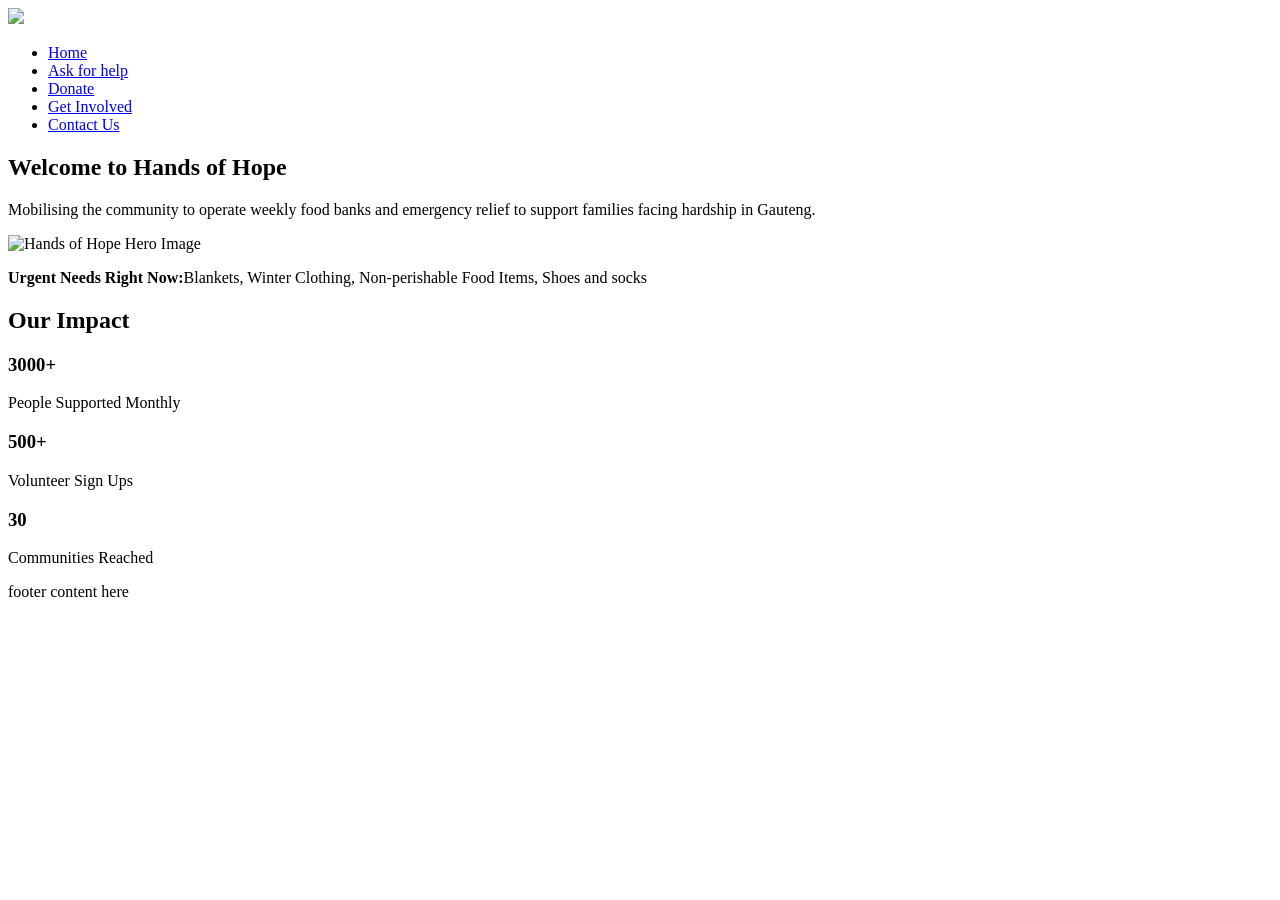
==== index.html @ ae98edb7 "content added to indec.html" ====
<!DOCTYPE html>
<html lang="en">
<head>
    <meta charset="UTF-8">
    <meta name="viewport" content="width=device-width, initial-scale=1.0">
    <title>Hands of Hope | Home</title>

    <!-- CSS link -->
    <link rel="stylesheet" href="css/styles.css">
</head>
<body>

    <!-- Header -->
    <header class="header">
        <div class="logo">
            <img src="images/hands-of-hope-logo.png">
        </div>
        <!-- Navigation menu -->
        <nav>
            <ul>
                <li><a href="index.html" class="active">Home</a></li>
                <li><a href="help.html">Ask for help</a></li>
                <li><a href="donate.html">Donate</a></li>
                <li><a href="volunteer.html">Get Involved</a></li>
                <li><a href="contact.html">Contact Us</a></li>
            </ul>
        </nav>
    </div>
    </header>

    <!-- Main Content Area -->
    <section class="main-content">
        <div class="hero-content">
            <h1>Welcome to Hands of Hope</h1>
            <p>Mobilising the community to operate weekly food banks and emergency relief to support families facing hardship in Gauteng.</p>
        </div>

        <!--Hero Image Placeholder-->
        <div class="hero-image">
            <pictures>
                <source srcset="images/hero-image.webp" type="image/webp">
                <img src="images/hero-image.jpg" alt="Hands of Hope Hero Image">
            </pictures>
        </div>
    </section> 

        <!-- Urgent needs section -->
        <section class="urgent-needs">
            <p><strong>Urgent Needs Right Now:</strong>Blankets, Winter Clothing, Non-perishable Food Items, Shoes and socks</p>
        </section>

        <!-- Target section with statistics -->
        <section class="statistics-section">
            <h2>Our Impact</h2>
            <div class="statistics-grid">
                <div class="stat-card">
                    <h3>3000+</h3>
                    <p>People Supported Monthly</p>
                </div>
                <div class="stat-card">
                    <h3>500+</h3>
                    <p>Volunteer Sign Ups</p>
                </div>
                <div class="stat-card">
                    <h3>30</h3>
                    <p>Communities Reached</p>
                </div>
            </div>
        </section>
    </main>

    <!-- Footer section -->
    <footer>
        <p>footer content here</p>
    </footer>
</body>
</html>
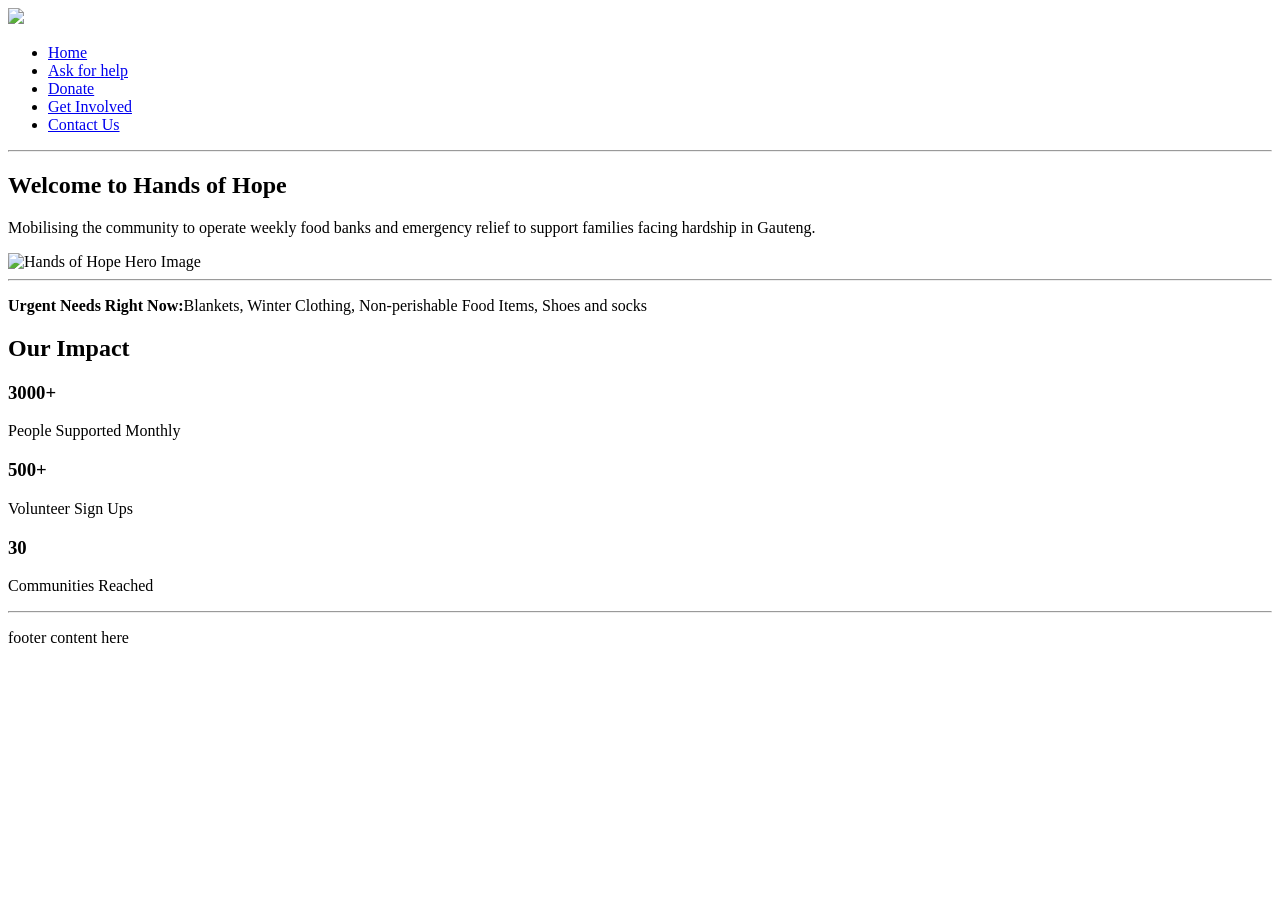
==== commit 77f0515b: "content added to donate.html" ====
--- a/index.html
+++ b/index.html
@@ -17,7 +17,7 @@
         </div>
         <!-- Navigation menu -->
         <nav>
-            <ul>
+            <ul class="nav-menu">
                 <li><a href="index.html" class="active">Home</a></li>
                 <li><a href="help.html">Ask for help</a></li>
                 <li><a href="donate.html">Donate</a></li>
@@ -27,6 +27,8 @@
         </nav>
     </div>
     </header>
+
+    <hr>
 
     <!-- Main Content Area -->
     <section class="main-content">
@@ -43,6 +45,8 @@
             </pictures>
         </div>
     </section> 
+
+    <hr>
 
         <!-- Urgent needs section -->
         <section class="urgent-needs">
@@ -69,6 +73,8 @@
         </section>
     </main>
 
+    <hr>
+
     <!-- Footer section -->
     <footer>
         <p>footer content here</p>
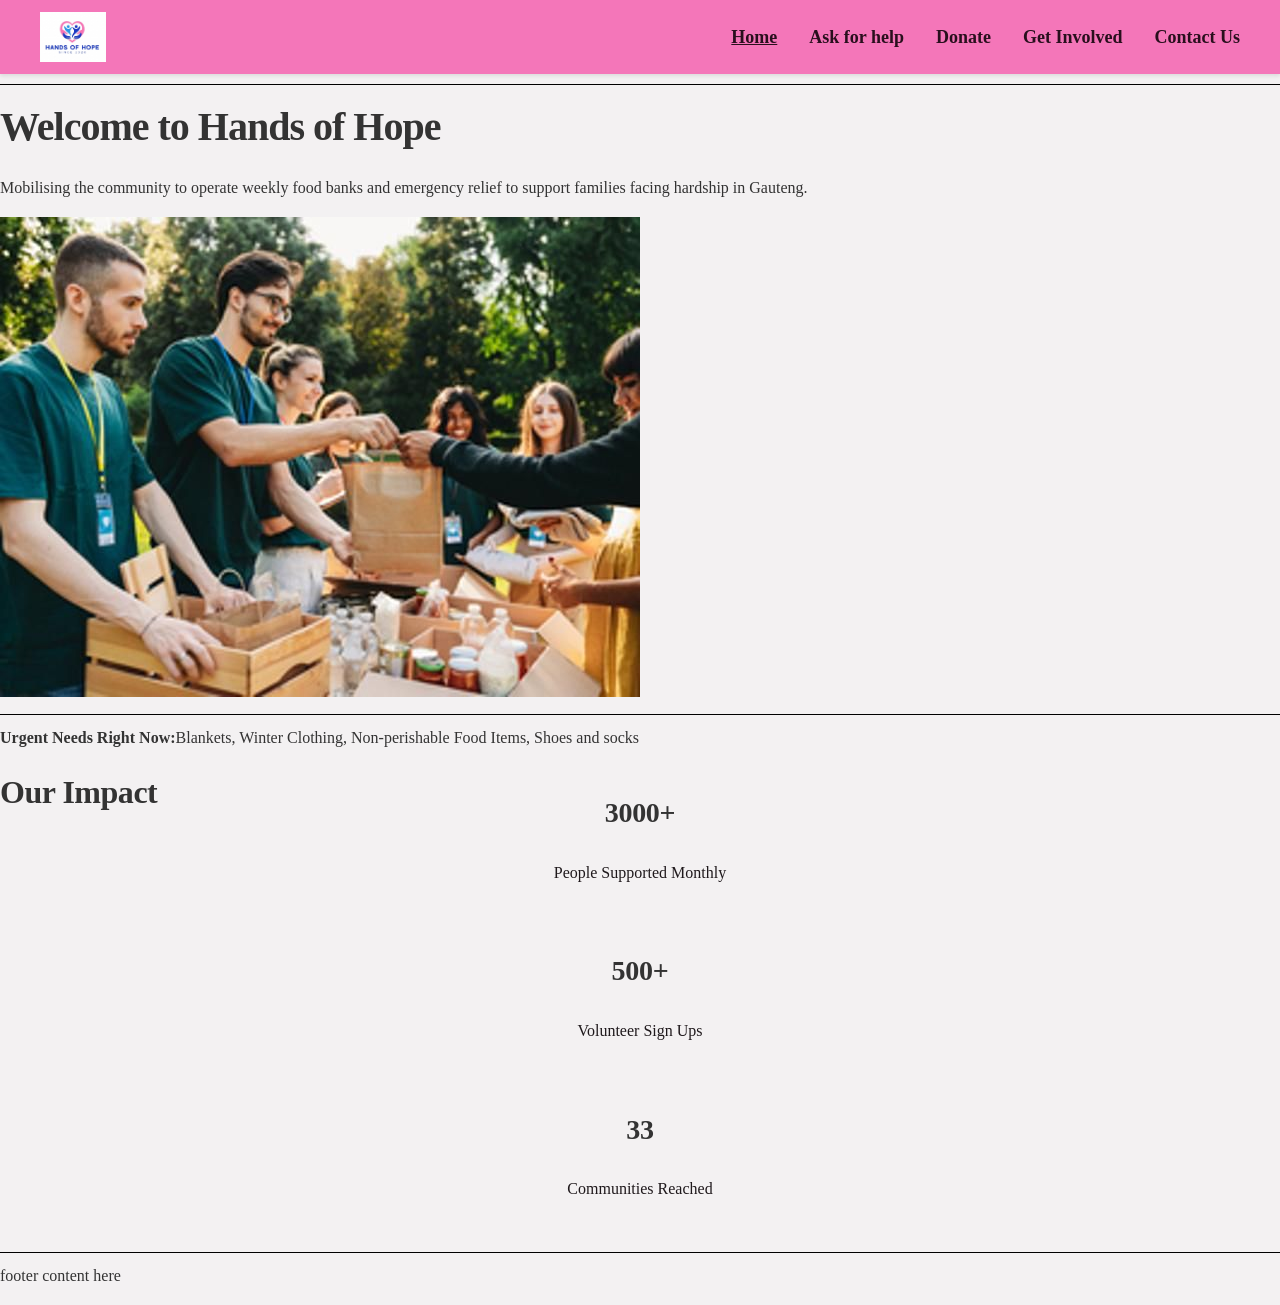
==== commit 6ee77ebe: "proper navigation layout added on all pages" ====
--- a/index.html
+++ b/index.html
@@ -6,14 +6,17 @@
     <title>Hands of Hope | Home</title>
 
     <!-- CSS link -->
-    <link rel="stylesheet" href="css/styles.css">
+    <link rel="stylesheet" href="css/style.css">
 </head>
 <body>
 
     <!-- Header -->
-    <header class="header">
-        <div class="logo">
-            <img src="images/hands-of-hope-logo.png">
+    <header class="site-header">
+        <div class="nav-container">
+            <div class="logo">
+                <a href="index.html">
+                    <img src="images/Hands of Hope Logo.jpg">
+                </a>
         </div>
         <!-- Navigation menu -->
         <nav>
@@ -40,8 +43,7 @@
         <!--Hero Image Placeholder-->
         <div class="hero-image">
             <pictures>
-                <source srcset="images/hero-image.webp" type="image/webp">
-                <img src="images/hero-image.jpg" alt="Hands of Hope Hero Image">
+                <img src="images/HOH Hero Image.jpg" alt="Hands of Hope Hero Image">
             </pictures>
         </div>
     </section> 
@@ -66,7 +68,7 @@
                     <p>Volunteer Sign Ups</p>
                 </div>
                 <div class="stat-card">
-                    <h3>30</h3>
+                    <h3>33</h3>
                     <p>Communities Reached</p>
                 </div>
             </div>
--- a/css/style.css
+++ b/css/style.css
@@ -0,0 +1,306 @@
+/* Custom Variables */
+:root {
+  --primary-color: #F476b9;
+  --colour-on-primary: #290F1D;
+  --secondary-color: #C9B0BE;
+  --colour-on-secondary: #1F191C;
+  --accent-color: #2C82F2;
+  --colour-on-accent: #0E1A2A;
+  --color-bg: #F3F1F2;
+  --colour-on-bg: #1D1C1B;
+  --colour-surface: #FAFAFA;
+  --colour-on-surface: #1C1C1C;
+  --card-bg: #FAFAFA;
+  --text-main: #333333;
+  --text-muted: #666666;
+  --border-color: #000000;
+  --focus-ring: #2980b9;
+}
+
+
+*{
+  margin: 0;
+  padding: 0;
+  box-sizing: border-box;
+}
+
+/*Body Styles*/
+body {
+    font-family: var(--font-body);
+    background-color: var(--color-bg);
+    color: var(--text-main);
+    line-height: 1.6;
+    display: flex;
+    flex-direction: column;
+    min-height: 100vh;
+}
+
+hr {
+    border: none;
+    border-top: 1px solid var(--border-color);
+    margin: 10px 0;
+
+}
+
+h1, h2, h3 {
+    color: var(--text-main);
+    margin-bottom: 10px;
+}
+
+h1 {
+  font-size: 2.5rem;
+  letter-spacing: -0.025em;
+  margin-bottom: 1rem;
+}
+
+h2 {
+  font-size: 2rem;
+  letter-spacing: -0.015em;
+  margin-bottom: 1.25rem;
+}
+
+h3 {
+  font-size: 1.75rem;
+  letter-spacing: -0.01em;
+  margin-bottom: 1.5rem;
+}
+
+p {
+  margin-bottom: 1rem;
+}
+
+.site-header {
+  background-color: var(--primary-color);
+  padding: 0.75rem 2rem;
+  box-shadow: 0 2px 4px rgba(0, 0, 0, 0.1);
+}
+
+.nav-container {
+  max-width: 1200px;
+  margin: 0 auto;
+  display: flex;
+  justify-content: space-between; 
+  align-items: center;
+}
+
+.logo img {
+  height: 50px;
+  width: auto;
+  display: block;
+}
+
+.nav-menu {
+  list-style: none;
+  display: flex;
+  gap: 2rem;
+}
+
+.nav-menu a {
+  text-decoration: none;
+  font-family: var(--font-heading);
+  font-size: 18px;
+  font-weight: 600;
+  color: var(--colour-on-primary);
+  transition: opacity 0.3s ease;
+}
+
+.nav-menu a:hover {
+  text-decoration: underline;
+  opacity: 0.8;
+}
+
+.nav-menu a.active {
+  text-decoration: underline;
+  opacity: 1;
+}
+
+.main-container {
+  max-width: 1200px;
+  margin: 2rem auto;
+  padding: 0 1rem;
+}
+
+/*Homepage Styles*/
+/*Hero Section*/
+.hero-section {
+  display: flex;
+  gap: 2rem;
+  background-color: var(--colour-surface);
+  padding: 2rem;
+  border-radius: 8px;
+  margin-bottom: 2rem;
+}
+
+.hero-content {
+  flex: 1;
+}
+
+.hero-image {
+  flex: 0 0 300px;
+  background-color: var(--colour-secondary);
+  border-radius: 8px;
+  min-height: 200px;
+}
+
+/*Urgent Needs Section*/
+.urgent-needs-banner {
+  background-color: var (--colour-accent);
+  padding: 1rem 1.5rem;
+  font-weight: 6px;
+  margin-bottom: 2rem;
+}
+
+/*Statistics Section*/
+.statistics-section {
+  display: grid;
+  grid-template-columns: repeat(3, 1fr);
+  gap: 2rem;
+}
+
+.stat-card {
+  background-color: var(--colour-secondary);
+  border-radius: 8px;
+  padding: 1.5rem;
+  min-height: 150px;
+  display: flex;
+  flex-direction: column;
+  justify-content: center;
+  align-items: center;
+  text-align: center;
+  color: var(--colour-on-secondary);
+}
+
+/*Ask For Help Page Styles*/
+.emergency-banner {
+  background-color: var(--colour-accent);
+  padding: 0.75rem 1.5rem;
+  border-radius: 4px;
+  margin-bottom: 1.5rem;
+  font-weight: bold;
+}
+
+.form-container {
+  background-color: var(--colour-surface);
+  padding: 2rem;
+  max-width: 600px;
+  margin: 0 auto;
+}
+
+.form-group {
+  margin-bottom: 1.5rem;
+}
+
+.form-group label {
+  display: block;
+  margin-bottom: 0.5rem;
+  font-weight: 600;
+}
+
+.form-group input,
+.form-group textarea,
+.form-group select {
+  width: 100%;
+  padding: 0.75rem;
+  border: 1px solid var(--colour-border);
+  border-radius: 4px;
+  font-family: var(--font-body);
+  font-size: 1rem;
+}
+
+/*Donate Page Styles*/
+.donation-section {
+  background-color: var(--colour-surface);
+  padding: 3rem 2rem;
+  border-radius: 8px;
+  text-align: center;
+  max-width: 800px;
+  margin: 0 auto;
+}
+
+.donation-grid {
+  display: grid;
+  grid-template-columns: repeat(2, 1fr);
+  gap: 2rem;
+  margin: 2rem 0;
+}
+
+.donation-amount-btn {
+  background-color: var(--colour-secondary);
+  color: var(--colour-on-secondary);
+  border: none;
+  padding: 1.5rem;
+  font-size: 1.5rem;
+  font-weight: bold;
+  border-radius: 8px;
+  cursor: pointer;
+  transition: opacity 0.3s;
+}
+
+.donation-amount-btn:hover {
+  outline: 3px solid var(--colour-accent);
+}
+
+.donation-amount-btn.selected {
+  outline: 3px solid var(--colour-accent);
+}
+
+.btn-donate-submit {
+  background-color: var(--colour-accent);
+  color: #ffffff;
+  border: none;
+  padding: 1rem 4rem;
+  font-size: 20px;
+  font-weight: bold;
+  border-radius: 50px;
+  cursor: pointer;
+  margin-top: 1rem;
+}
+
+/*Volunteer Section*/
+.volunteer-layout {
+  display: grid;
+  grid-template-columns: repeat(2, 1fr);
+  gap: 2rem;
+  background-color: var(--colour-surface);
+  padding: 2rem;
+  border-radius: 8px;
+}
+
+.volunteer-picture {
+  background-color: var(--colour-secondary);
+  border-radius: 8px;
+  width: 100%;
+  min-height: 400px;
+  display: flex;
+  align-items: center;
+  justify-content: center;
+  color: var(--colour-on-secondary);
+  font-weight: bold;
+}
+
+/*Contact Us Styles*/
+.contact-layout {
+  display: grid;
+  grid-template-columns: 1fr 1.2fr;
+  gap: 2rem;
+  background-color: var(--colour-surface);
+  padding: 2rem;
+  border-radius: 8px;
+  align-items: start;
+}
+
+.contact-info {
+  padding-right: 1rem;
+}
+
+.map-placeholder {
+  background-color: var(--colour-accent);
+  color: #ffffff;
+  min-height: 300px;
+  border-radius: 8px;
+  display: flex;
+  align-items: center;
+  justify-content: center;
+  font-weight: bold;
+  font-size: 22px;
+}
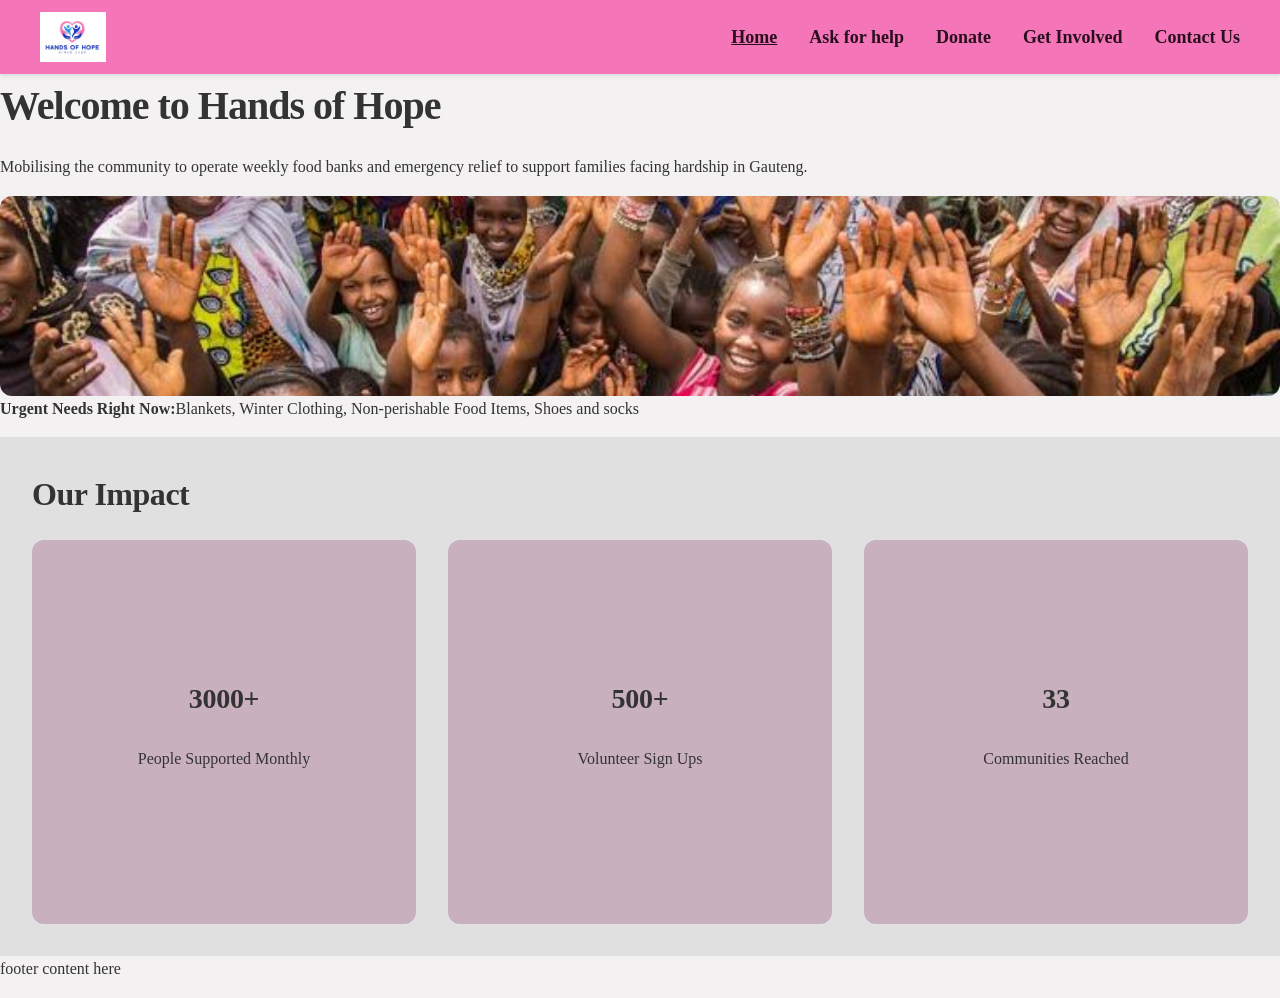
==== commit a6d499d2: "Index page updated (hero image added and code cleaned up)" ====
--- a/index.html
+++ b/index.html
@@ -31,8 +31,6 @@
     </div>
     </header>
 
-    <hr>
-
     <!-- Main Content Area -->
     <section class="main-content">
         <div class="hero-content">
@@ -43,12 +41,10 @@
         <!--Hero Image Placeholder-->
         <div class="hero-image">
             <pictures>
-                <img src="images/HOH Hero Image.jpg" alt="Hands of Hope Hero Image">
+                <img src="images/Hero Image.jpg" alt="Hands of Hope Hero Image">
             </pictures>
         </div>
     </section> 
-
-    <hr>
 
         <!-- Urgent needs section -->
         <section class="urgent-needs">
@@ -75,8 +71,6 @@
         </section>
     </main>
 
-    <hr>
-
     <!-- Footer section -->
     <footer>
         <p>footer content here</p>
--- a/css/style.css
+++ b/css/style.css
@@ -136,38 +136,47 @@
 }
 
 .hero-image {
-  flex: 0 0 300px;
-  background-color: var(--colour-secondary);
-  border-radius: 8px;
-  min-height: 200px;
+  flex: 0 0 350px;
+  height: 200px;
+  border-radius: 12px;
+  overflow: hidden;
+}
+
+.hero-image img {
+  width: 100%;
+  height: 100%;
+  object-fit: cover;
 }
 
 /*Urgent Needs Section*/
 .urgent-needs-banner {
-  background-color: var (--colour-accent);
-  padding: 1rem 1.5rem;
-  font-weight: 6px;
+  width: 100%;
+  background-color: var(--accent-color); /* Blue background */
+  color: #ffffff;
+  padding: 1rem 2rem;
   margin-bottom: 2rem;
 }
 
 /*Statistics Section*/
 .statistics-section {
+  background-color: #e0e0e0; /* Match main section gray */
+  padding: 2rem;
+}
+
+.statistics-grid {
   display: grid;
   grid-template-columns: repeat(3, 1fr);
   gap: 2rem;
 }
 
 .stat-card {
-  background-color: var(--colour-secondary);
-  border-radius: 8px;
-  padding: 1.5rem;
-  min-height: 150px;
+  background-color: var(--secondary-color); /* Pinkish/mauve card background */
+  aspect-ratio: 1 / 1; /* Makes cards square as shown in wireframe */
+  border-radius: 12px;
   display: flex;
   flex-direction: column;
   justify-content: center;
   align-items: center;
-  text-align: center;
-  color: var(--colour-on-secondary);
 }
 
 /*Ask For Help Page Styles*/
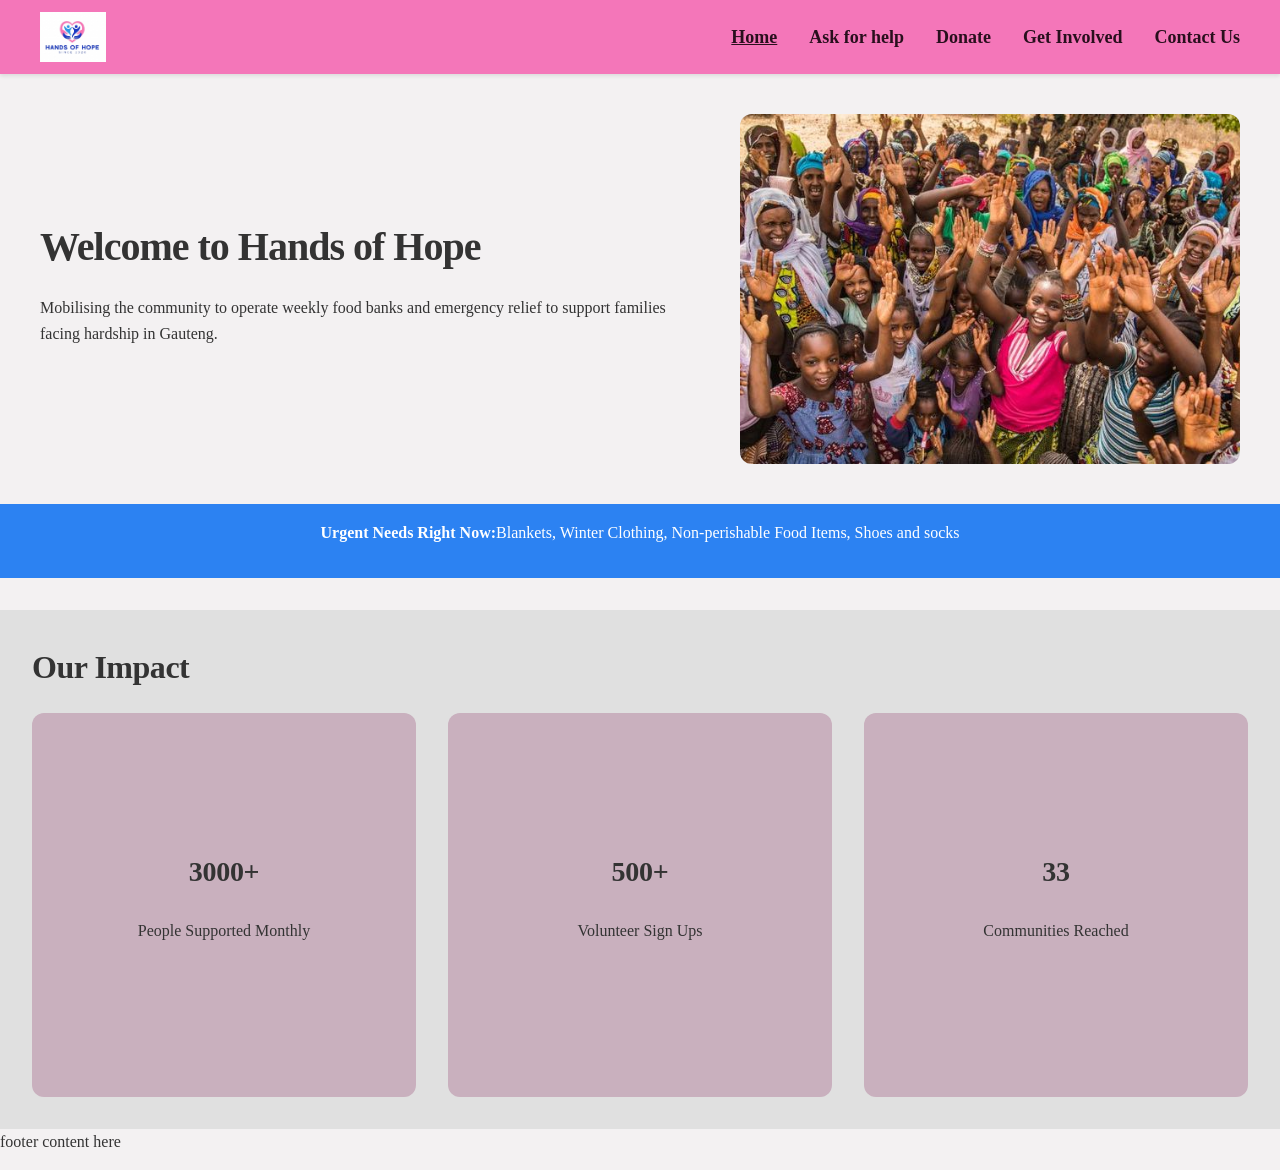
==== commit 933ad76e: "aethetics of the donate, volunteer and contact page added" ====
--- a/index.html
+++ b/index.html
@@ -47,7 +47,7 @@
     </section> 
 
         <!-- Urgent needs section -->
-        <section class="urgent-needs">
+        <section class="urgent-needs-banner">
             <p><strong>Urgent Needs Right Now:</strong>Blankets, Winter Clothing, Non-perishable Food Items, Shoes and socks</p>
         </section>
 
--- a/css/style.css
+++ b/css/style.css
@@ -120,6 +120,14 @@
   padding: 0 1rem;
 }
 
+.main-content {
+  display: flex;
+  gap: 2.5rem;
+  align-items: center;
+  justify-content: space-between;
+  padding: 2.5rem;
+}
+
 /*Homepage Styles*/
 /*Hero Section*/
 .hero-section {
@@ -132,19 +140,27 @@
 }
 
 .hero-content {
-  flex: 1;
+  flex: 1 1 50%;
 }
 
 .hero-image {
-  flex: 0 0 350px;
-  height: 200px;
+  flex: 0 0 500px;
+  height: 350px;
   border-radius: 12px;
   overflow: hidden;
 }
 
+.hero-image picture {
+  width: 100%;
+  height: 100%;
+  display: block;
+  object-fit: cover;
+}
+
 .hero-image img {
   width: 100%;
   height: 100%;
+  display: block;
   object-fit: cover;
 }
 
@@ -155,6 +171,7 @@
   color: #ffffff;
   padding: 1rem 2rem;
   margin-bottom: 2rem;
+  text-align: center;
 }
 
 /*Statistics Section*/
@@ -181,11 +198,50 @@
 
 /*Ask For Help Page Styles*/
 .emergency-banner {
-  background-color: var(--colour-accent);
-  padding: 0.75rem 1.5rem;
-  border-radius: 4px;
-  margin-bottom: 1.5rem;
-  font-weight: bold;
+  width: 100%;
+  background-color: var(--accent-color);
+  color: #ffffff;
+  padding: 0.85rem 0;
+}
+
+.banner-content p {
+  margin-bottom: 0;
+  font-size: 1.1rem;
+}
+
+.page-content {
+  flex: 1;
+  max-width: 1200px;
+  width: 100%;
+  margin: 2rem auto;
+  padding: 0 1rem;
+}
+
+.form-card {
+  background-color: var(--colour-surface);
+  max-width: 650px;
+  margin: 0 auto;
+  padding: 2.5rem;
+  border-radius: 12px;
+  box-shadow: 0 4px 12px rgba(0, 0, 0, 0.05);
+}
+
+.form-card h1 {
+  text-align: center;
+  font-size: 2rem;
+  margin-bottom: 0.5rem;
+}
+
+.form-subtitle {
+  text-align: center;
+  color: var(--text-muted);
+  margin-bottom: 2rem;
+}
+
+.help-form {
+  display: flex;
+  flex-direction: column;
+  gap: 1.25rem;
 }
 
 .form-container {
@@ -196,27 +252,78 @@
 }
 
 .form-group {
-  margin-bottom: 1.5rem;
+  display: flex;
+  flex-direction: column;
 }
 
 .form-group label {
-  display: block;
-  margin-bottom: 0.5rem;
+  margin-bottom: 0.4rem;
   font-weight: 600;
+  color: var(--colour-on-surface);
 }
 
 .form-group input,
 .form-group textarea,
 .form-group select {
   width: 100%;
-  padding: 0.75rem;
-  border: 1px solid var(--colour-border);
-  border-radius: 4px;
+  padding: 0.8rem 1rem;
+  border: 1px solid #ccc;
+  border-radius: 6px;
   font-family: var(--font-body);
   font-size: 1rem;
+  background-color: #fff;
+  transition: border-color 0.2s, box-shadow 0.2s;
+}
+
+.form-group input:focus,
+.form-group select:focus,
+.form-group textarea:focus {
+  outline: none;
+  border-color: var(--accent-color);
+  box-shadow: 0 0 0 3px rgba(44, 130, 242, 0.2);
+}
+
+.form-group textarea {
+  resize: vertical;
+}
+
+.btn-submit {
+  background-color: var(--accent-color);
+  color: #ffffff;
+  border: none;
+  padding: 0.9rem 2rem;
+  font-size: 1.1rem;
+  font-weight: bold;
+  border-radius: 6px;
+  cursor: pointer;
+  transition: opacity 0.2s;
+  align-self: center;
+  width: 100%;
+  margin-top: 0.5rem;
+}
+
+.btn-submit:hover {
+  opacity: 0.9;
 }
 
 /*Donate Page Styles*/
+
+.donation-card {
+  background-color: var(--colour-surface);
+  max-width: 900px;
+  margin: 0 auto 2rem auto;
+  padding: 2.5rem;
+  border-radius: 12px;
+}
+
+.donation-card h2 {
+  font-size: 1.8rem;
+  font-weight: 500;
+  text-align: left;
+  margin-bottom: 2rem;
+  color: var(--text-main);
+}
+
 .donation-section {
   background-color: var(--colour-surface);
   padding: 3rem 2rem;
@@ -229,50 +336,138 @@
 .donation-grid {
   display: grid;
   grid-template-columns: repeat(2, 1fr);
-  gap: 2rem;
-  margin: 2rem 0;
+  gap: 1.5rem;
+  margin-bottom: 2.5rem;
 }
 
 .donation-amount-btn {
-  background-color: var(--colour-secondary);
+  background-color: var(--secondary-color);
   color: var(--colour-on-secondary);
   border: none;
-  padding: 1.5rem;
-  font-size: 1.5rem;
-  font-weight: bold;
-  border-radius: 8px;
+  padding: 1.75rem 1rem;
+  font-size: 1.75rem;
+  font-weight: 500;
+  border-radius: 12px;
   cursor: pointer;
-  transition: opacity 0.3s;
+  transition: background-color 0.2s, transform 0.1s;
 }
 
 .donation-amount-btn:hover {
-  outline: 3px solid var(--colour-accent);
+  filter: brightness(0.95);
 }
 
 .donation-amount-btn.selected {
-  outline: 3px solid var(--colour-accent);
+  outline: 3px solid var(--accent-color);
+}
+
+.custom-amount-group {
+  max-width: 400px;
+  margin: 0 auto 2rem auto;
+  display: flex;
+  flex-direction: column;
+  gap: 0.5rem;
+}
+
+.custom-amount-group input {
+  padding: 0.75rem 1rem;
+  border: 1px solid var(--border-color);
+  border-radius: 6px;
+  font-size: 1rem;
+}
+
+.submit-container {
+  display: flex;
+  justify-content: center;
+  margin-top: 1rem;
 }
 
 .btn-donate-submit {
-  background-color: var(--colour-accent);
+  background-color: var(--accent-color);
   color: #ffffff;
   border: none;
-  padding: 1rem 4rem;
-  font-size: 20px;
-  font-weight: bold;
-  border-radius: 50px;
+  padding: 0.9rem 4.5rem;
+  font-size: 1.6rem;
+  font-weight: 500;
+  border-radius: 50px; /* Fully rounded pill shape */
   cursor: pointer;
-  margin-top: 1rem;
+  transition: opacity 0.2s;
+}
+
+.btn-donate-submit:hover {
+  opacity: 0.9;
+}
+
+.in-kind-section {
+  background-color: var(--colour-surface);
+  max-width: 900px;
+  margin: 0 auto;
+  padding: 2rem 2.5rem;
+  border-radius: 12px;
+}
+
+.items-list {
+  padding-left: 1.5rem;
+  line-height: 1.8;
 }
 
 /*Volunteer Section*/
 .volunteer-layout {
   display: grid;
-  grid-template-columns: repeat(2, 1fr);
+  grid-template-columns: 1.1fr 0.9fr;
   gap: 2rem;
-  background-color: var(--colour-surface);
-  padding: 2rem;
-  border-radius: 8px;
+  align-items: stretch;
+  max-width: 1100px;
+  margin: 0 auto;
+}
+
+.volunteer-form-card {
+  background-color: var(--colour-surface);
+  padding: 2.5rem;
+  border-radius: 12px;
+  box-shadow: 0 4px 12px rgba(0, 0, 0, 0.05);
+}
+
+.volunteer-form-card h1 {
+  font-size: 2rem;
+  margin-bottom: 0.5rem;
+}
+
+.section-subtitle {
+  color: var(--text-muted);
+  margin-bottom: 1.75rem;
+  font-size: 0.95rem;
+}
+
+.volunteer-form {
+  display: flex;
+  flex-direction: column;
+  gap: 1.25rem;
+}
+
+.volunteer-image-card {
+  border-radius: 12px;
+  overflow: hidden;
+  height: 100%;
+  min-height: 480px;
+}
+
+.volunteer-image-card picture,
+.volunteer-image-card img {
+  width: 100%;
+  height: 100%;
+  display: block;
+  object-fit: cover;
+}
+
+@media (max-width: 768px) {
+  .volunteer-layout {
+    grid-template-columns: 1fr;
+  }
+  
+  .volunteer-image-card {
+    height: 300px;
+    min-height: auto;
+  }
 }
 
 .volunteer-picture {
@@ -291,11 +486,85 @@
 .contact-layout {
   display: grid;
   grid-template-columns: 1fr 1.2fr;
-  gap: 2rem;
-  background-color: var(--colour-surface);
-  padding: 2rem;
-  border-radius: 8px;
-  align-items: start;
+  gap: 2.5rem;
+  align-items: stretch;
+  max-width: 1100px;
+  margin: 0 auto;
+}
+
+.contact-details-card {
+  background-color: var(--colour-surface);
+  padding: 2.5rem;
+  border-radius: 12px;
+}
+
+.contact-details-card h1 {
+  font-size: 2.2rem;
+  margin-bottom: 0.5rem;
+}
+
+.contact-details-card h2 {
+  font-size: 1.25rem;
+  font-weight: 500;
+  margin-bottom: 1rem;
+  color: var(--accent-color);
+}
+
+.contact-info-list {
+  list-style: none;
+  padding: 0;
+  margin: 1.5rem 0 0 0;
+}
+
+.contact-info-list li {
+  margin-bottom: 1.25rem;
+  display: flex;
+  flex-direction: column;
+  gap: 0.25rem;
+}
+
+.contact-info-list strong {
+  color: var(--text-main);
+  font-weight: 600;
+}
+
+.contact-info-list a {
+  color: var(--accent-color);
+  text-decoration: underline;
+}
+
+.map-container {
+  display: flex;
+  flex-direction: column;
+  height: 100%;
+  min-height: 450px;
+}
+
+.map-wrapper {
+  width: 100%;
+  height: 100%;
+  border-radius: 12px;
+  overflow: hidden;
+  background-color: var(--secondary-color, #2b7fff); /* Primary map accent fallback */
+  box-shadow: 0 4px 12px rgba(0, 0, 0, 0.08);
+}
+
+.map-wrapper iframe {
+  width: 100%;
+  height: 100%;
+  min-height: 450px;
+  display: block;
+}
+
+@media (max-width: 768px) {
+  .contact-layout {
+    grid-template-columns: 1fr;
+  }
+
+  .map-container {
+    height: 350px;
+    min-height: auto;
+  }
 }
 
 .contact-info {
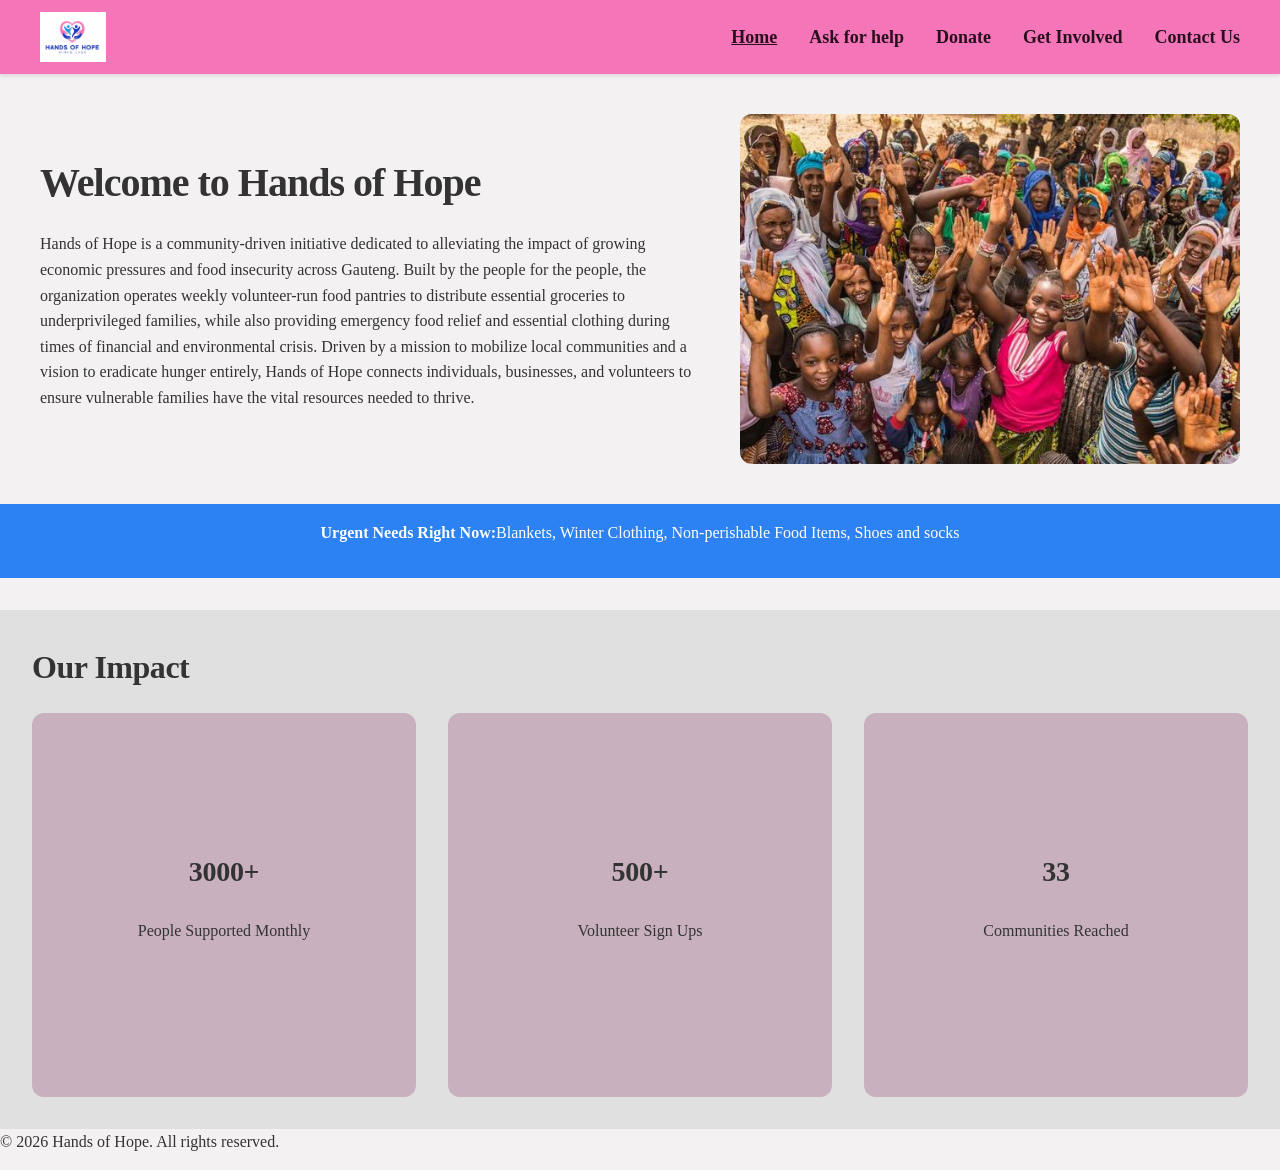
==== commit 9f0d8f3d: "hands of hope history added to the home page" ====
--- a/index.html
+++ b/index.html
@@ -35,7 +35,7 @@
     <section class="main-content">
         <div class="hero-content">
             <h1>Welcome to Hands of Hope</h1>
-            <p>Mobilising the community to operate weekly food banks and emergency relief to support families facing hardship in Gauteng.</p>
+            <p>Hands of Hope is a community-driven initiative dedicated to alleviating the impact of growing economic pressures and food insecurity across Gauteng. Built by the people for the people, the organization operates weekly volunteer-run food pantries to distribute essential groceries to underprivileged families, while also providing emergency food relief and essential clothing during times of financial and environmental crisis. Driven by a mission to mobilize local communities and a vision to eradicate hunger entirely, Hands of Hope connects individuals, businesses, and volunteers to ensure vulnerable families have the vital resources needed to thrive.</p>
         </div>
 
         <!--Hero Image Placeholder-->
@@ -73,7 +73,7 @@
 
     <!-- Footer section -->
     <footer>
-        <p>footer content here</p>
+        <p>&copy; 2026 Hands of Hope. All rights reserved.</p>
     </footer>
 </body>
 </html>
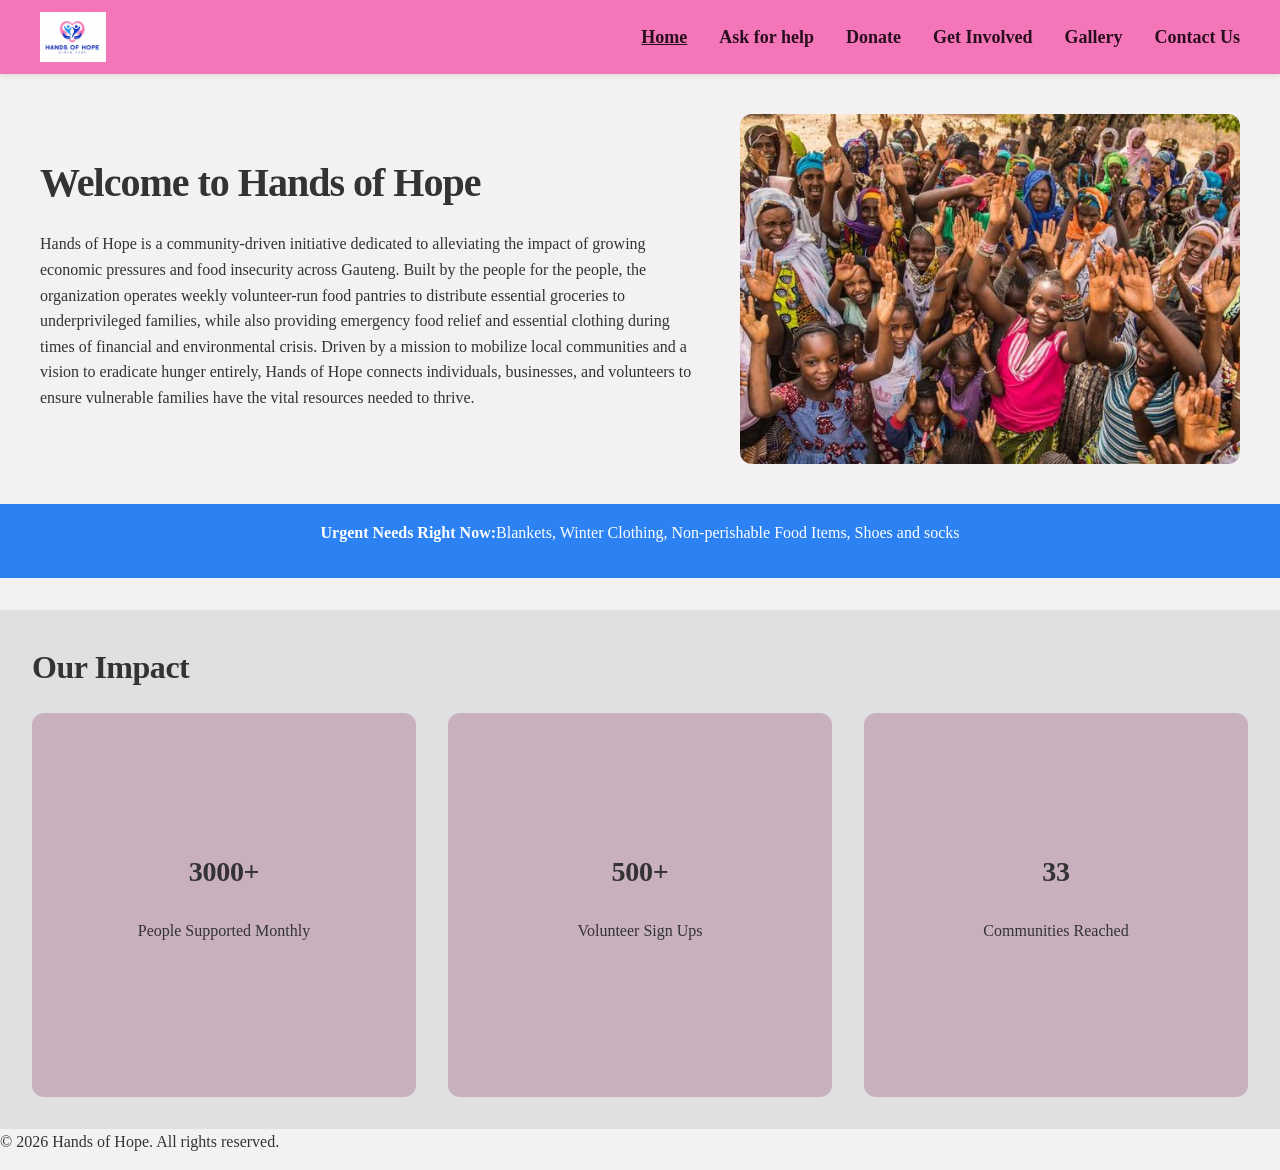
==== commit 6c77bad3: "Photos taken away from volunteer.html to their own gallery page" ====
--- a/index.html
+++ b/index.html
@@ -4,6 +4,7 @@
     <meta charset="UTF-8">
     <meta name="viewport" content="width=device-width, initial-scale=1.0">
     <title>Hands of Hope | Home</title>
+    <meta name="description" content="Hands of Hope is a community-driven initiative dedicated to alleviating the impact of growing economic pressures and food insecurity across Gauteng. Built by the people for the people, the organization operates weekly volunteer-run food pantries to distribute essential groceries to underprivileged families, while also providing emergency food relief and essential clothing during times of financial and environmental crisis. Driven by a mission to mobilize local communities and a vision to eradicate hunger entirely, Hands of Hope connects individuals, businesses, and volunteers to ensure vulnerable families have the vital resources needed to thrive.">
 
     <!-- CSS link -->
     <link rel="stylesheet" href="css/style.css">
@@ -25,9 +26,11 @@
                 <li><a href="help.html">Ask for help</a></li>
                 <li><a href="donate.html">Donate</a></li>
                 <li><a href="volunteer.html">Get Involved</a></li>
+                <li><a href="gallery.html">Gallery</a></li>
                 <li><a href="contact.html">Contact Us</a></li>
             </ul>
         </nav>
+        
     </div>
     </header>
 
--- a/css/style.css
+++ b/css/style.css
@@ -581,4 +581,111 @@
   justify-content: center;
   font-weight: bold;
   font-size: 22px;
+}
+
+/* Gallery Layout Grid in Volunteer Section */
+.gallery-section {
+  margin: 2rem 0;
+  text-align: center;
+}
+
+.gallery-grid {
+  display: grid;
+  grid-template-columns: repeat(auto-fit, minmax(250px, 1fr));
+  gap: 1.5rem;
+  margin-top: 1rem;
+}
+
+.gallery-item img {
+  width: 100%;
+  height: 200px;
+  object-fit: cover;
+  border-radius: 8px;
+  cursor: pointer;
+  transition: transform 0.3s ease, box-shadow 0.3s ease;
+}
+
+.gallery-item img:hover {
+  transform: scale(1.03);
+  box-shadow: 0 4px 12px rgba(0, 0, 0, 0.2);
+}
+
+/* Lightbox Modal Base (Hidden by Default) */
+.lightbox-modal {
+  display: none; 
+  position: fixed;
+  z-index: 1000;
+  left: 0;
+  top: 0;
+  width: 100%;
+  height: 100%;
+  overflow: auto;
+  background-color: rgba(0, 0, 0, 0.85);
+  backdrop-filter: blur(4px);
+  align-items: center;
+  justify-content: center;
+  flex-direction: column;
+}
+
+/* Display class added dynamically via JavaScript DOM Manipulation */
+.lightbox-modal.active {
+  display: flex;
+  animation: fadeIn 0.3s ease-in-out;
+}
+
+.lightbox-content {
+  max-width: 85%;
+  max-height: 80vh;
+  border-radius: 8px;
+  box-shadow: 0 5px 25px rgba(0, 0, 0, 0.5);
+}
+
+.lightbox-caption {
+  margin-top: 1rem;
+  color: #ffffff;
+  font-family: var(--font-heading);
+  font-size: 1.1rem;
+}
+
+.lightbox-close {
+  position: absolute;
+  top: 20px;
+  right: 35px;
+  color: #ffffff;
+  font-size: 40px;
+  font-weight: bold;
+  cursor: pointer;
+  transition: color 0.2s ease;
+}
+
+.lightbox-close:hover {
+  color: var(--primary-color);
+}
+
+@keyframes fadeIn {
+  from { opacity: 0; }
+  to { opacity: 1; }
+}
+
+.response-card {
+  background-color: #e8f5e9;
+  border: 2px solid var(--colour-on-primary);
+  border-radius: 8px;
+  padding: 1.5rem;
+  margin-top: 1.5rem;
+  color: var(--text-main);
+}
+
+.response-card h3 {
+  color: var(--colour-on-primary);
+  margin-bottom: 0.5rem;
+}
+
+.response-card ul {
+  margin: 1rem 0;
+  padding-left: 1.25rem;
+}
+
+.response-card li {
+  margin-bottom: 0.5rem;
 }
